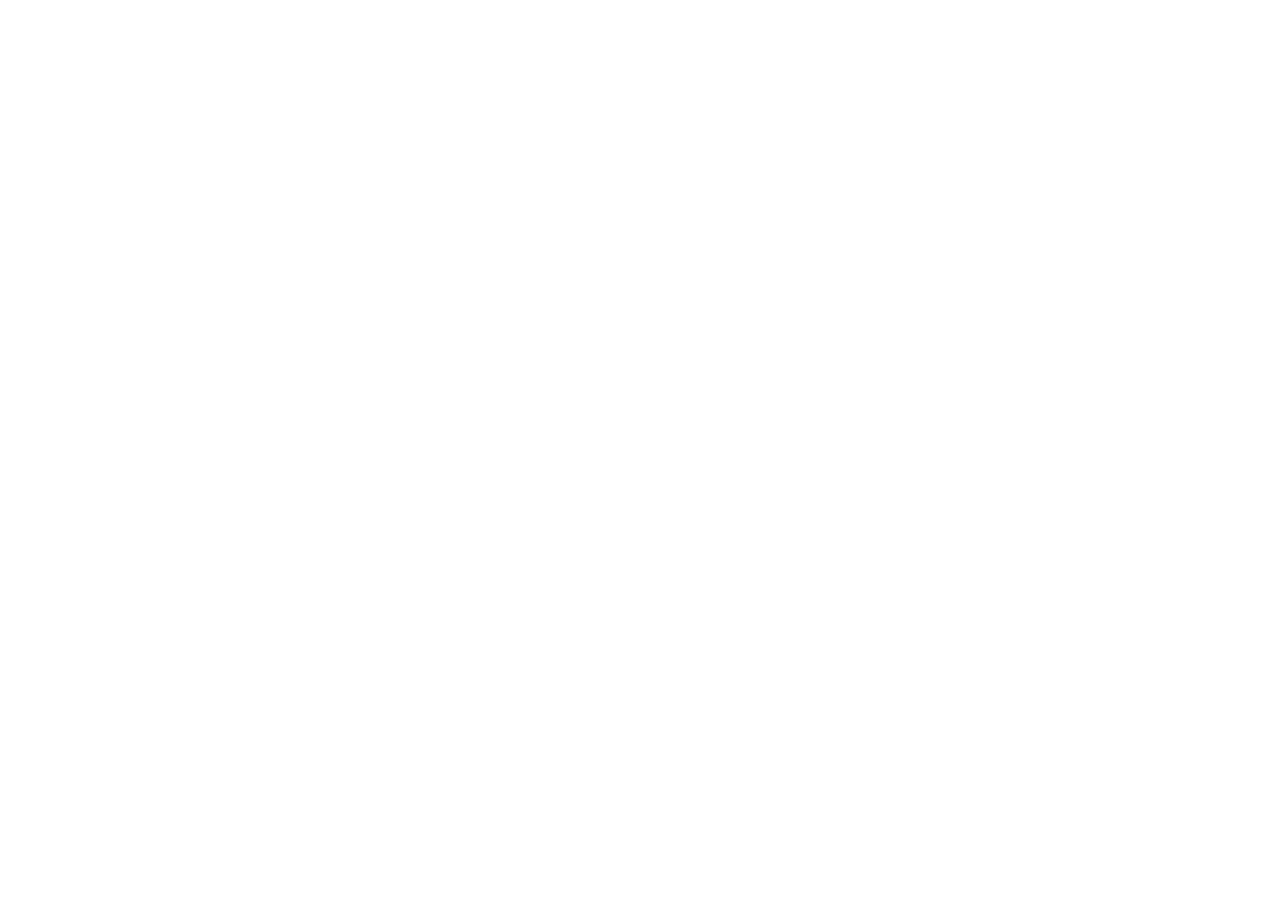
==== WebPage/Pages/contact.html @ e5b8ec01 "starting point" ====
<!DOCTYPE html>
<html lang="en">
<head>
    <meta charset="UTF-8">
    <meta http-equiv="X-UA-Compatible" content="IE=edge">
    <meta name="viewport" content="width=device-width, initial-scale=1.0">
    <title>Document</title>
</head>
<body>
    
</body>
</html>
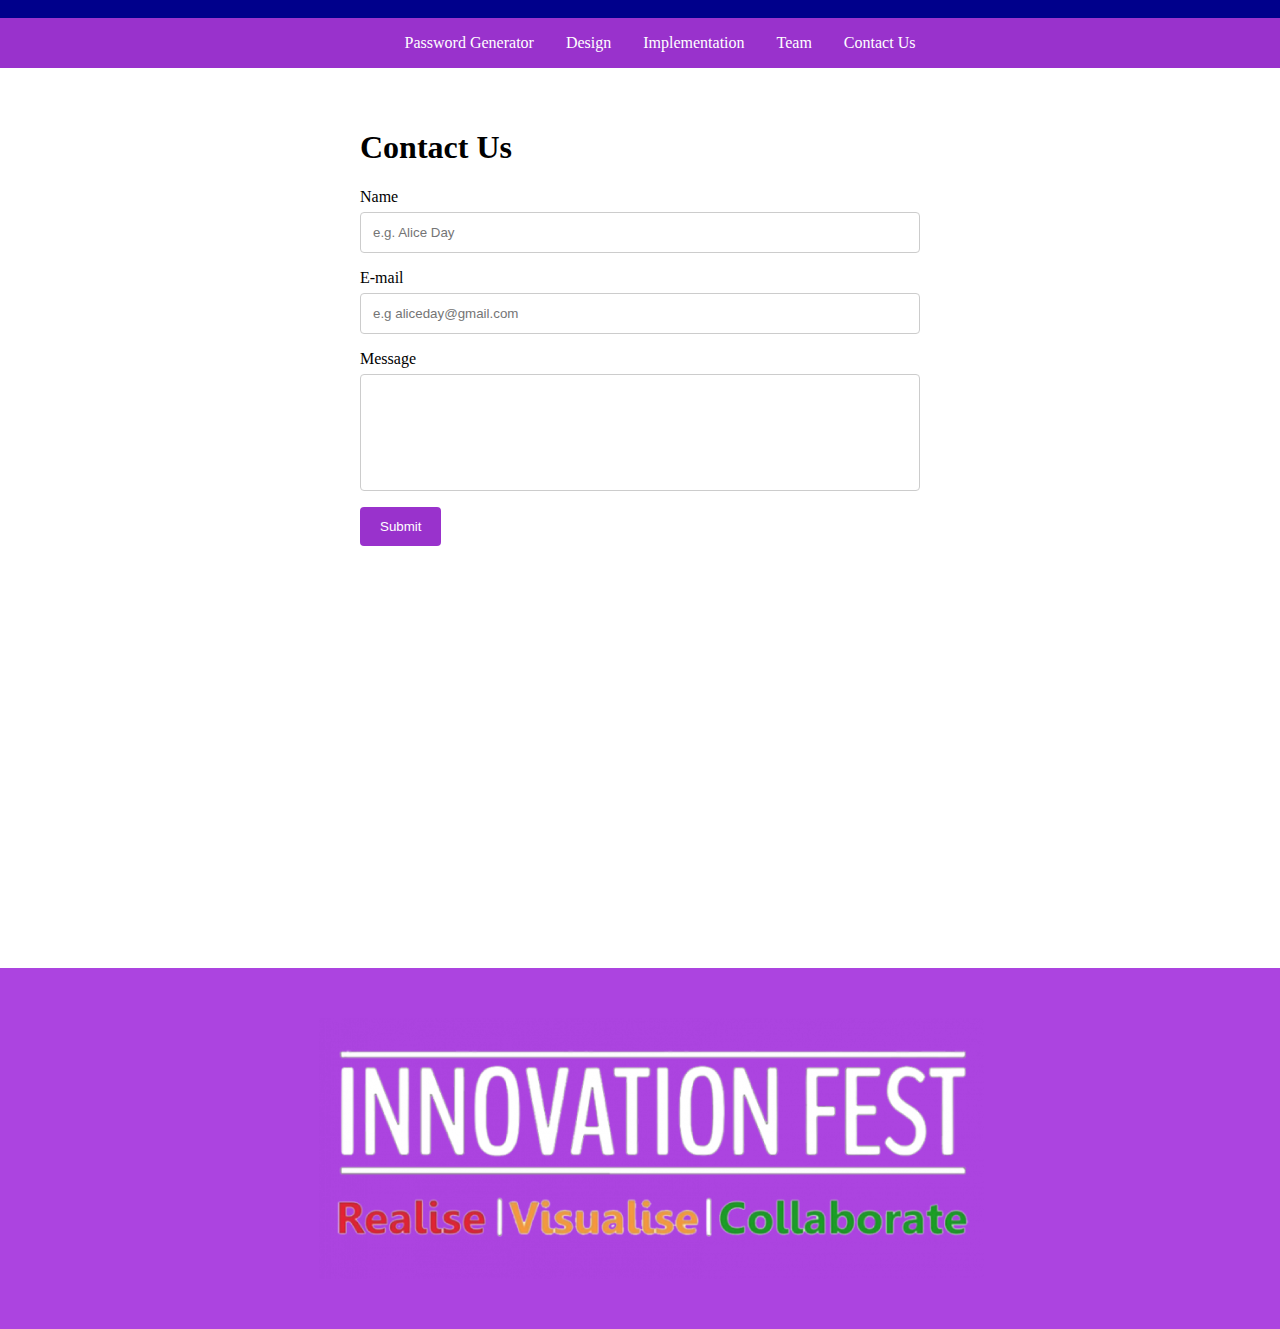
==== commit e3e878ca: "main pages done" ====
--- a/WebPage/Pages/contact.html
+++ b/WebPage/Pages/contact.html
@@ -4,9 +4,58 @@
     <meta charset="UTF-8">
     <meta http-equiv="X-UA-Compatible" content="IE=edge">
     <meta name="viewport" content="width=device-width, initial-scale=1.0">
-    <title>Document</title>
+    <title>Contact Us</title>
+    <link href="../Styles/main.css" rel="stylesheet">
+    <link href="../Styles/section.css" rel="stylesheet">
+    <link href="../Styles/contacts.css" rel="stylesheet">
+
+    <script>
+        function SubmitNow() {
+            var x = true
+            if (x !==false) {
+                console.log("print me")
+            }
+            else {
+                console.log("dont print me")
+            }
+        }
+    </script>
 </head>
 <body>
-    
+    <div class="top-header">
+    </div>
+
+    <div class="nav-header">
+        <ul class="navigation">
+            <li><a href="index.html">Password<span> Generator</span></a></li>
+            <li><a href="design.html">Design</a></li>
+            <li><a href="implementation.html">Implementation</a></li>
+            <li><a href='team.html'>Team</a></li>
+            <li><a href='#'>Contact Us</a></li>
+            
+        </ul>
+    </div>
+
+    <div class="content">
+        <div class="container">
+            <h1>Contact Us</h1>
+            <form action="#">
+                <label for="name">Name</label>
+                <input type="text" id="name" name="Name" placeholder="e.g. Alice Day">
+
+                <label for="mail">E-mail</label>
+                <input type="text" id="mail" name="E-mail" placeholder="e.g aliceday@gmail.com">
+
+                <label for="msg">Message</label>
+                <input type="text" id="msg" name="Message">
+
+                <button onclick="SubmitNow">Submit</button>
+            </form>
+        </div>
+    </div>
+
+    <div class="footer">
+        <img class="footer-img" src="../Media/footer.png" alt="Footer image">
+    </div>
 </body>
 </html>--- a/WebPage/Styles/main.css
+++ b/WebPage/Styles/main.css
@@ -0,0 +1,57 @@
+*
+{
+    box-sizing: border-box;
+}
+
+body {
+    width: 100%;
+    height: 100%;
+    padding: 0;
+    margin: 0;
+}
+.top-header {
+    background-color: darkblue;
+    height: 2vh;
+}
+
+.navigation {
+    background-color: darkorchid;
+    display: flex;
+    flex-flow: row wrap;
+    justify-content: center;
+    list-style: none;
+    margin: 0;
+}
+.navigation a {
+    text-decoration: none;
+    display: block;
+    padding: 1em;
+    color: white;
+}
+.navigation a:hover {
+    background-color: rgb(216, 149, 250);
+    color: black;
+}
+
+.content{
+    min-height: 100vh;
+    background: white;
+    position: relative;
+    z-index: 1;
+}
+
+.footer {
+    position: auto;
+    bottom: 0;
+    left: 0;
+    width: 100%;
+
+    background: rgb(172, 68, 224);
+    display: flex;
+    justify-content: center;
+    padding: 50px;
+}
+.footer-image {
+    width: 100%;
+    height: auto;
+}--- a/WebPage/Styles/section.css
+++ b/WebPage/Styles/section.css
@@ -0,0 +1,51 @@
+hr {
+    width: 75%;
+    background-color: darkslateblue;
+    height: 5px;
+    margin: 8vh auto 8vh auto;
+}
+
+.section p{
+    text-align: center;
+    padding-left: 10vw;
+    padding-right: 10vw;
+}
+.section h1, h2, h3 {
+    display: flex;
+    justify-content: center;
+    text-align: center;
+    width: 100%;
+}
+.section iframe {
+    display: block;
+    margin: auto;
+    width: 800px;
+    height: 640px;
+}
+.section img {
+    display: block;
+    margin-left: auto;
+    margin-right: auto;
+    width: 50%;
+}
+
+.goals p{
+    text-align: center;
+    padding-left: 10vw;
+    padding-right: 10vw;
+}
+.goals h2{
+    display: flex;
+    justify-content: center;
+    text-align: center;
+    width: 100%;
+}
+.goals img{
+    display: inline-block;
+    justify-content: center;
+    /*I cannot place the images in the center*/
+    place-content: center;
+    margin-left: auto;
+    margin-right: auto;
+    width: 10%;
+}--- a/WebPage/Styles/contacts.css
+++ b/WebPage/Styles/contacts.css
@@ -0,0 +1,30 @@
+input[type=text], select, textarea {
+    width: 100%;
+    padding: 12px;
+    border: 1px solid #ccc;
+    border-radius: 4px;
+    box-sizing: border-box;
+    margin-top: 6px;
+    margin-bottom: 16px;
+    resize: vertical;
+}
+
+input[type=submit], button {
+    background-color: darkorchid;
+    color: white;
+    padding: 12px 20px;
+    border: none;
+    border-radius: 4px;
+    cursor: pointer;
+}
+
+.container {
+    padding: 40px;
+    width: 50%;
+    height: auto;
+    margin: auto;
+}
+
+#msg {
+    padding: 50px;
+}